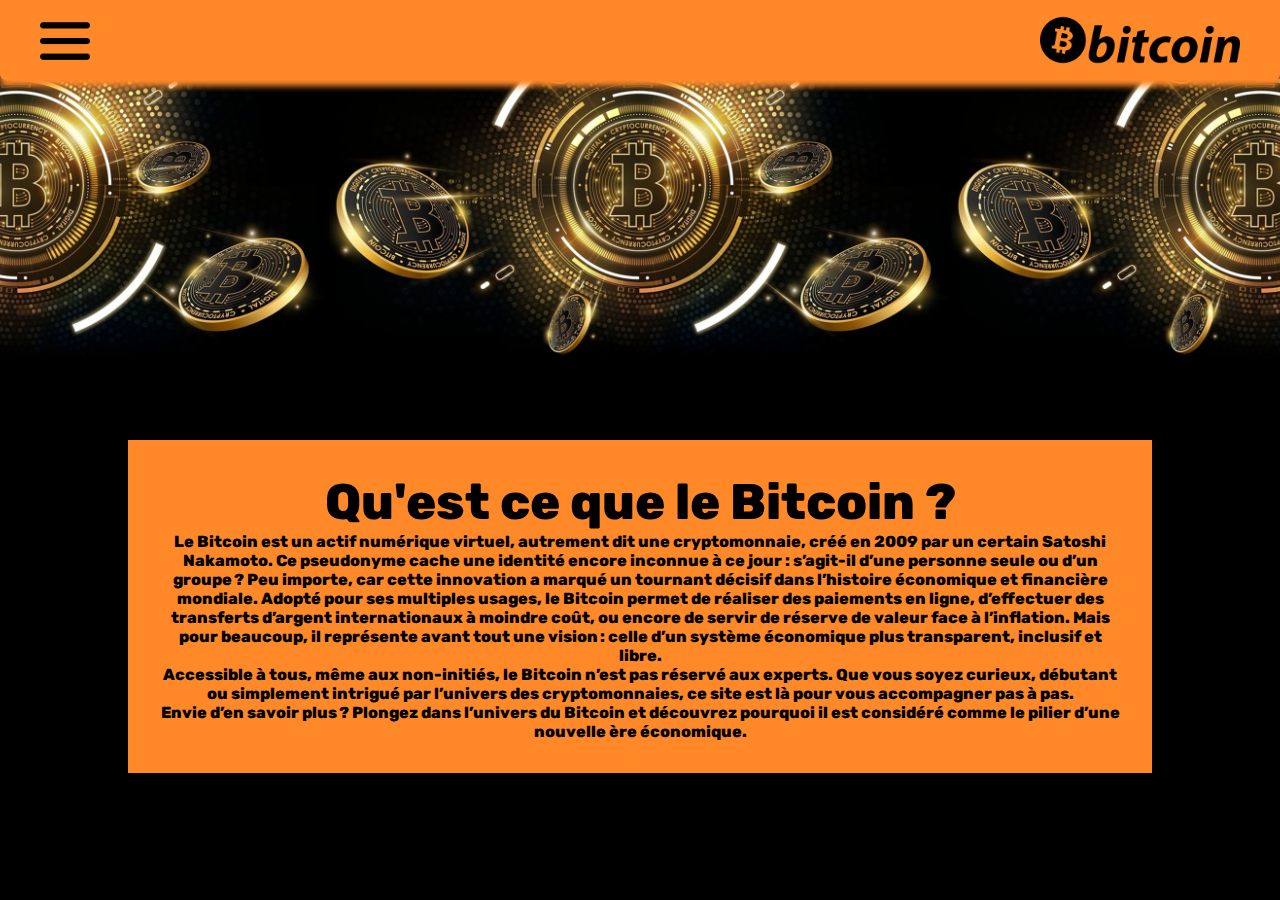
==== index.html @ 1015843f "start" ====
<!DOCTYPE html>
<html lang="fr">
  <head>
    <meta charset="UTF-8" />
    <meta name="viewport" content="width=device-width, initial-scale=1.0" />
    <link rel="stylesheet" href="./css/styles.css" />
    <title>Acceuil</title>
  </head>

  <body>
    <header>
      <nav class="menu">
        <input type="checkbox" id="burger-checkbox" class="burger-checkbox" />
        <label for="burger-checkbox" class="burger"
          ><img src="./img/menu.png" alt="menu" width="50" class="menu-img"
        /></label>
        <img src="./img/logo.png" alt="logo" />
        <ul class="menu-list">
          <li>
            <a href="./index.html" class="menu-item active">Acceuil </a>
          </li>
          <li>
            <hr />
          </li>

          <li>
            <a href="./pages/fonctionReelle.html" class="menu-item"
              >Fonctions réelles du Bitcoin <br />
              comparativement aux devises
            </a>
          </li>
          <li>
            <hr />
          </li>
          <li>
            <a href="./pages/modeDeCreation.html" class="menu-item"
              >Mode de création et de circulation</a
            >
          </li>
          <li>
            <hr />
          </li>
          <li>
            <a href="./pages/raisonsSucces.html" class="menu-item"
              >Raisons de son succès</a
            >
          </li>
          <li>
            <hr />
          </li>
          <li>
            <a href="./pages/perspectivesAvenir.html" class="menu-item"
              >Perspectives d’avenir
            </a>
          </li>
          <li>
            <hr />
          </li>
          <li>
            <a href="./pages/moyensControler.html" class="menu-item"
              >Moyens de le contrôler</a
            >
          </li>
          <li>
            <hr />
          </li>

          <li>
            <a href="./pages/placeSpeculatif.html" class="menu-item"
              >Place parmi les titres spéculatifs
            </a>
          </li>
          <li>
            <hr />
          </li>
          <li>
            <a href="./pages/consequencesEcolo.html" class="menu-item"
              >Consequances écologuiques
            </a>
          </li>
          <li>
            <hr />
          </li>
        </ul>
      </nav>
    </header>

    <section class="entete"></section>
    <div class="wrapper">
      <section class="info">
        <h1>Qu'est ce que le Bitcoin ?</h1>
        <p>
          Le Bitcoin est un actif numérique virtuel, autrement dit une
          cryptomonnaie, créé en 2009 par un certain Satoshi Nakamoto. Ce
          pseudonyme cache une identité encore inconnue à ce jour : s’agit-il
          d’une personne seule ou d’un groupe ? Peu importe, car cette
          innovation a marqué un tournant décisif dans l’histoire économique et
          financière mondiale. Adopté pour ses multiples usages, le Bitcoin
          permet de réaliser des paiements en ligne, d’effectuer des transferts
          d’argent internationaux à moindre coût, ou encore de servir de réserve
          de valeur face à l’inflation. Mais pour beaucoup, il représente avant
          tout une vision : celle d’un système économique plus transparent,
          inclusif et libre.
        </p>
        <p>
          Accessible à tous, même aux non-initiés, le Bitcoin n’est pas réservé
          aux experts. Que vous soyez curieux, débutant ou simplement intrigué
          par l’univers des cryptomonnaies, ce site est là pour vous accompagner
          pas à pas.
        </p>
        <p>
          Envie d’en savoir plus ? Plongez dans l’univers du Bitcoin et
          découvrez pourquoi il est considéré comme le pilier d’une nouvelle ère
          économique.
        </p>
      </section>
    </div>
  </body>
</html>
---- css/styles.css ----
@import url("https://fonts.googleapis.com/css2?family=Rubik:wght@300..900&display=swap");

* {
  margin: 0;
  padding: 0;
  box-sizing: border-box;
  list-style: none;
  text-align: center;
  font-family: "Rubik", serif;
  font-weight: 800;
  font-style: normal;
}

body {
  background-color: black;
}

.burger-checkbox {
  position: absolute;
  visibility: hidden;
}

.burger {
  position: relative;
  z-index: 1;
  cursor: pointer;
  display: block;
  border: none;
  background: transparent;
  width: 50px;
  height: 26px;
  top: 26px;
  left: 50px;
}

header {
  position: absolute;
  top: 0;
  width: 100%;
  height: 80px;
  border-radius: 0 0px 6px 6px;
  background-color: rgb(255, 137, 41);
  box-shadow: rgba(0, 0, 0, 0) 0px 10px 20px, rgb(255, 137, 41) 0px 6px 6px;
}

nav > img {
  width: 200px;
  position: absolute;
  top: -60px;
  right: 40px;
}
.menu-img {
  position: absolute;
  top: -10px;
  left: -10px;
}

.menu-list {
  font-family: "Rubik", serif;
  font-weight: 500;
  top: 0px;
  left: 0;
  position: absolute;
  display: grid;
  gap: 10px;
  padding: 0 30px;
  display: flex;
  flex-direction: column;
  justify-content: center;
  background-color: #ff8929ea;
  list-style-type: none;
  transform: translateY(-100%);
  transition: 0.3s;
  height: 800px;
}

.menu-item {
  display: block;
  padding: 8px;
  color: white;
  font-size: 25px;
  text-align: left;
  text-decoration: none;
}

.menu-item:hover {
  background: rgba(255, 255, 255, 0.2);
}

.burger-checkbox:checked ~ .menu-list {
  transform: translateX(0);
}

hr {
  background-color: white;
  border-radius: 50px;
  height: 5px;
}

.active {
  background-color: rgb(255, 255, 255);
  color: #ff9900e4;
  pointer-events: none;
}

.active::before {
  content: "❖ ";
}

.entete {
  margin-top: 10px;
  background-repeat: repeat-x;
  background-image: url(../img/back_img.jpg);
  height: 350px;
  background-position: center;
  background-size: contain;
  -webkit-box-shadow: 0px 14px 19px 1px rgba(0, 0, 0, 0.89);
  -moz-box-shadow: 0px 14px 19px 1px rgba(0, 0, 0, 0.89);
  box-shadow: 0px 14px 19px 1px rgba(0, 0, 0, 0.89);
}

h1 {
  font-size: 50px;
}

.info {
  padding: 2em;
  margin-top: 5em;
  width: 80%;
  background-color: #ff8929;
  align-items: center;
  margin-left: auto;
  margin-right: auto;

  box-shadow: rgba(0, 0, 0, 0.61) 0px 30px 90px;
}
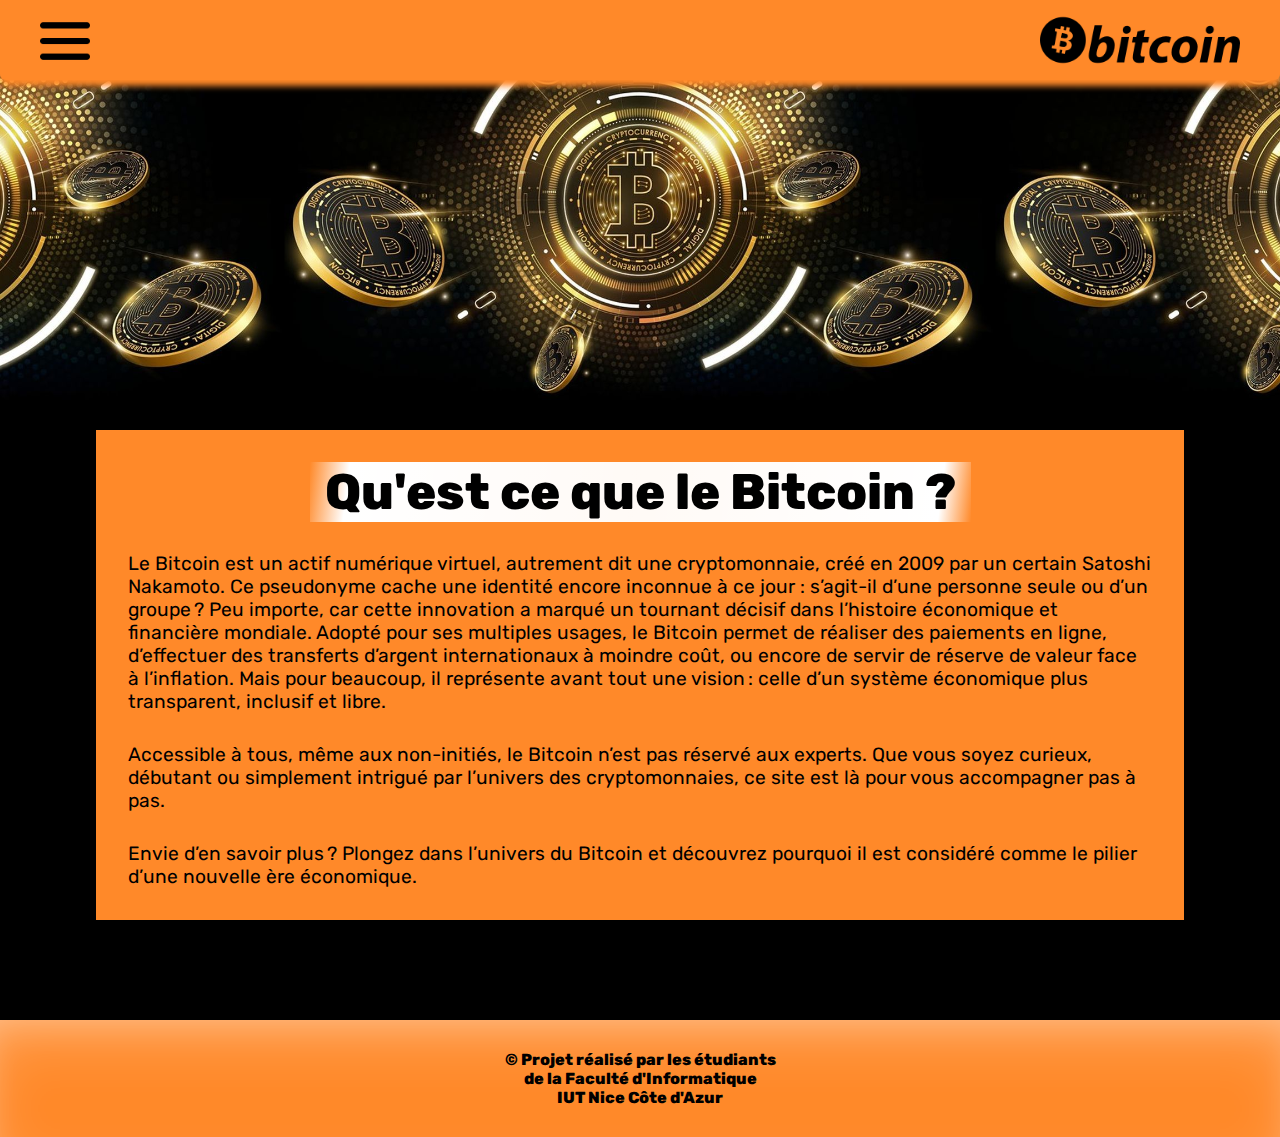
==== commit 197650e0: "acceuil" ====
--- a/index.html
+++ b/index.html
@@ -4,6 +4,7 @@
     <meta charset="UTF-8" />
     <meta name="viewport" content="width=device-width, initial-scale=1.0" />
     <link rel="stylesheet" href="./css/styles.css" />
+    <link rel="stylesheet" href="./css/acceuil.css" />
     <title>Acceuil</title>
   </head>
 
@@ -87,33 +88,37 @@
 
     <section class="entete"></section>
     <div class="wrapper">
-      <section class="info">
-        <h1>Qu'est ce que le Bitcoin ?</h1>
-        <p>
-          Le Bitcoin est un actif numérique virtuel, autrement dit une
-          cryptomonnaie, créé en 2009 par un certain Satoshi Nakamoto. Ce
-          pseudonyme cache une identité encore inconnue à ce jour : s’agit-il
-          d’une personne seule ou d’un groupe ? Peu importe, car cette
-          innovation a marqué un tournant décisif dans l’histoire économique et
-          financière mondiale. Adopté pour ses multiples usages, le Bitcoin
-          permet de réaliser des paiements en ligne, d’effectuer des transferts
-          d’argent internationaux à moindre coût, ou encore de servir de réserve
-          de valeur face à l’inflation. Mais pour beaucoup, il représente avant
-          tout une vision : celle d’un système économique plus transparent,
-          inclusif et libre.
-        </p>
-        <p>
-          Accessible à tous, même aux non-initiés, le Bitcoin n’est pas réservé
-          aux experts. Que vous soyez curieux, débutant ou simplement intrigué
-          par l’univers des cryptomonnaies, ce site est là pour vous accompagner
-          pas à pas.
-        </p>
-        <p>
-          Envie d’en savoir plus ? Plongez dans l’univers du Bitcoin et
-          découvrez pourquoi il est considéré comme le pilier d’une nouvelle ère
-          économique.
-        </p>
-      </section>
+      <h1>Qu'est ce que le Bitcoin ?</h1>
+      <p>
+        Le Bitcoin est un actif numérique virtuel, autrement dit une
+        cryptomonnaie, créé en 2009 par un certain Satoshi Nakamoto. Ce
+        pseudonyme cache une identité encore inconnue à ce jour : s’agit-il
+        d’une personne seule ou d’un groupe ? Peu importe, car cette innovation
+        a marqué un tournant décisif dans l’histoire économique et financière
+        mondiale. Adopté pour ses multiples usages, le Bitcoin permet de
+        réaliser des paiements en ligne, d’effectuer des transferts d’argent
+        internationaux à moindre coût, ou encore de servir de réserve de valeur
+        face à l’inflation. Mais pour beaucoup, il représente avant tout une
+        vision : celle d’un système économique plus transparent, inclusif et
+        libre.
+      </p>
+      <p>
+        Accessible à tous, même aux non-initiés, le Bitcoin n’est pas réservé
+        aux experts. Que vous soyez curieux, débutant ou simplement intrigué par
+        l’univers des cryptomonnaies, ce site est là pour vous accompagner pas à
+        pas.
+      </p>
+      <p>
+        Envie d’en savoir plus ? Plongez dans l’univers du Bitcoin et découvrez
+        pourquoi il est considéré comme le pilier d’une nouvelle ère économique.
+      </p>
     </div>
+    <footer>
+      <p>
+        © Projet réalisé par les étudiants <br />de la Faculté d'Informatique
+        <br />
+        IUT Nice Côte d'Azur
+      </p>
+    </footer>
   </body>
 </html>
--- a/css/styles.css
+++ b/css/styles.css
@@ -108,10 +108,9 @@
 }
 
 .entete {
-  margin-top: 10px;
   background-repeat: repeat-x;
   background-image: url(../img/back_img.jpg);
-  height: 350px;
+  height: 400px;
   background-position: center;
   background-size: contain;
   -webkit-box-shadow: 0px 14px 19px 1px rgba(0, 0, 0, 0.89);
@@ -121,16 +120,34 @@
 
 h1 {
   font-size: 50px;
+  width: fit-content;
+  padding: 0 15px;
+  margin-left: auto;
+  margin-right: auto;
+  background: linear-gradient(
+    97deg,
+    rgba(255, 137, 41, 1) 0%,
+    rgba(255, 255, 255, 1) 6%,
+    rgba(255, 255, 255, 0.9561011904761905) 49%,
+    rgba(255, 255, 255, 1) 95%,
+    rgba(255, 137, 41, 1) 100%
+  );
 }
-
-.info {
+.wrapper {
   padding: 2em;
-  margin-top: 5em;
-  width: 80%;
+  margin-top: 30px;
+  height: 100%;
+  width: 85%;
   background-color: #ff8929;
   align-items: center;
   margin-left: auto;
   margin-right: auto;
+}
 
-  box-shadow: rgba(0, 0, 0, 0.61) 0px 30px 90px;
+footer {
+  margin-top: 100px;
+  padding: 30px;
+  background-color: #ff8929;
+  box-shadow: rgba(255, 255, 255, 0.25) 0px 30px 60px -12px inset,
+    rgba(255, 255, 255, 0.3) 0px 18px 36px -18px inset;
 }
--- a/css/acceuil.css
+++ b/css/acceuil.css
@@ -0,0 +1,7 @@
+.wrapper p {
+  font-weight: 400;
+  text-align: left;
+  display: block;
+  margin-top: 30px;
+  font-size: larger;
+}
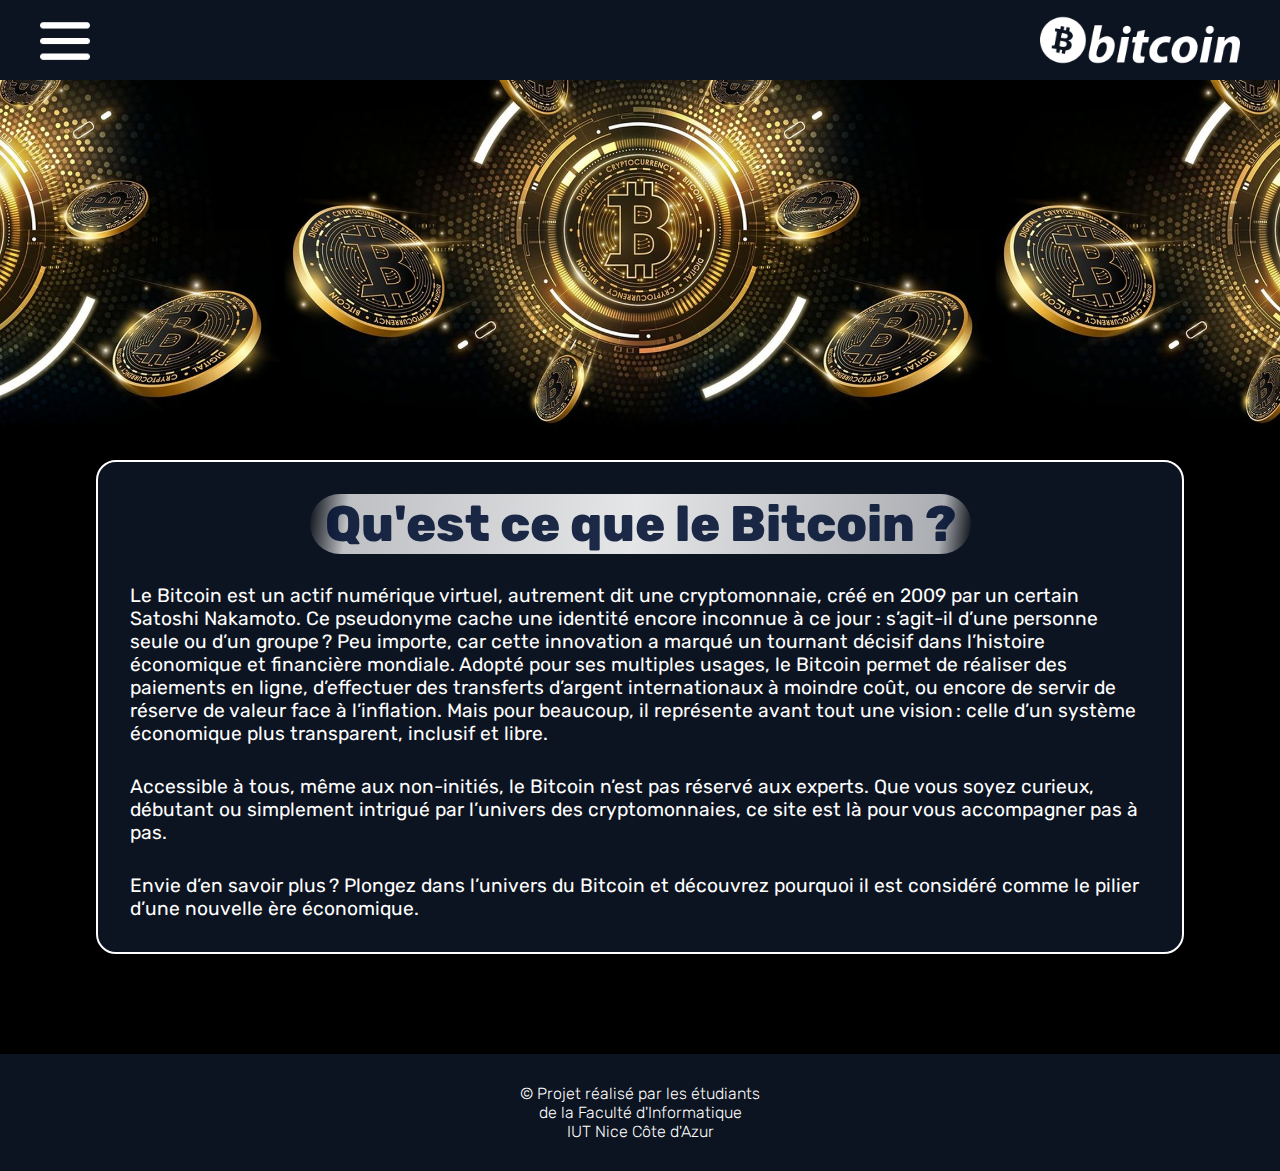
==== commit fc4eade7: "acceuil en accueil, couleur, menu, fontweight, etc je sais pas quoi dire mdrrr" ====
--- a/index.html
+++ b/index.html
@@ -4,8 +4,8 @@
     <meta charset="UTF-8" />
     <meta name="viewport" content="width=device-width, initial-scale=1.0" />
     <link rel="stylesheet" href="./css/styles.css" />
-    <link rel="stylesheet" href="./css/acceuil.css" />
-    <title>Acceuil</title>
+    <link rel="stylesheet" href="./css/accueil.css" />
+    <title>Accueil</title>
   </head>
 
   <body>
@@ -18,7 +18,7 @@
         <img src="./img/logo.png" alt="logo" />
         <ul class="menu-list">
           <li>
-            <a href="./index.html" class="menu-item active">Acceuil </a>
+            <a href="./index.html" class="menu-item active">Accueil </a>
           </li>
           <li>
             <hr />
@@ -76,7 +76,7 @@
           </li>
           <li>
             <a href="./pages/consequencesEcolo.html" class="menu-item"
-              >Consequances écologuiques
+              >Consequences écologiques
             </a>
           </li>
           <li>
--- a/css/styles.css
+++ b/css/styles.css
@@ -12,7 +12,8 @@
 }
 
 body {
-  background-color: black;
+  background-color: #000000;
+  color: white;
 }
 
 .burger-checkbox {
@@ -31,16 +32,15 @@
   height: 26px;
   top: 26px;
   left: 50px;
+  filter: brightness(0) invert(1);
 }
 
 header {
-  position: absolute;
+  position: fixed;
   top: 0;
   width: 100%;
   height: 80px;
-  border-radius: 0 0px 6px 6px;
-  background-color: rgb(255, 137, 41);
-  box-shadow: rgba(0, 0, 0, 0) 0px 10px 20px, rgb(255, 137, 41) 0px 6px 6px;
+  background-color: #0d1421;
 }
 
 nav > img {
@@ -48,6 +48,7 @@
   position: absolute;
   top: -60px;
   right: 40px;
+  filter: brightness(0) invert(1);
 }
 .menu-img {
   position: absolute;
@@ -67,11 +68,11 @@
   display: flex;
   flex-direction: column;
   justify-content: center;
-  background-color: #ff8929ea;
+  background-color: #0d1421e3;;
   list-style-type: none;
   transform: translateY(-100%);
   transition: 0.3s;
-  height: 800px;
+  height: 720px;
 }
 
 .menu-item {
@@ -99,7 +100,7 @@
 
 .active {
   background-color: rgb(255, 255, 255);
-  color: #ff9900e4;
+  color: #0d1421e3;
   pointer-events: none;
 }
 
@@ -108,7 +109,8 @@
 }
 
 .entete {
-  background-repeat: repeat-x;
+  margin-top: 30px;
+  background-repeat:repeat;
   background-image: url(../img/back_img.jpg);
   height: 400px;
   background-position: center;
@@ -119,6 +121,8 @@
 }
 
 h1 {
+  margin-bottom: 30px;
+  color: #021232e3;
   font-size: 50px;
   width: fit-content;
   padding: 0 15px;
@@ -126,28 +130,52 @@
   margin-right: auto;
   background: linear-gradient(
     97deg,
-    rgba(255, 137, 41, 1) 0%,
+    #080d15 0%,
+    rgba(255, 255, 255, 0.735) 6%,
+    rgba(255, 255, 255, 0.893) 49%,
+    rgba(255, 255, 255, 0.653) 95%,
+    #070b13fb 100%
+  );
+  border-radius: 40px;
+}
+
+h2 {
+  width: fit-content;
+  padding: 0 15px;
+  background: linear-gradient(
+    97deg,
+    #080d15 0%,
     rgba(255, 255, 255, 1) 6%,
     rgba(255, 255, 255, 0.9561011904761905) 49%,
     rgba(255, 255, 255, 1) 95%,
-    rgba(255, 137, 41, 1) 100%
+    #080d15 100%
   );
 }
 .wrapper {
+  border: 2px white solid;
+  border-radius: 20px;
   padding: 2em;
   margin-top: 30px;
   height: 100%;
   width: 85%;
-  background-color: #ff8929;
+  background-color: #0d1421;
   align-items: center;
   margin-left: auto;
   margin-right: auto;
 }
 
+.wrapper p {
+  font-weight: 100;
+  color: white;
+  
+}
+
 footer {
   margin-top: 100px;
   padding: 30px;
-  background-color: #ff8929;
-  box-shadow: rgba(255, 255, 255, 0.25) 0px 30px 60px -12px inset,
-    rgba(255, 255, 255, 0.3) 0px 18px 36px -18px inset;
+  background-color: #0d1421;
+  color: white;
+  
 }
+footer p {
+  font-weight: 100;}
--- a/css/accueil.css
+++ b/css/accueil.css
@@ -0,0 +1,7 @@
+.wrapper p {
+  font-weight: 400;
+  text-align: left;
+  display: block;
+  margin-top: 30px;
+  font-size: larger;
+}
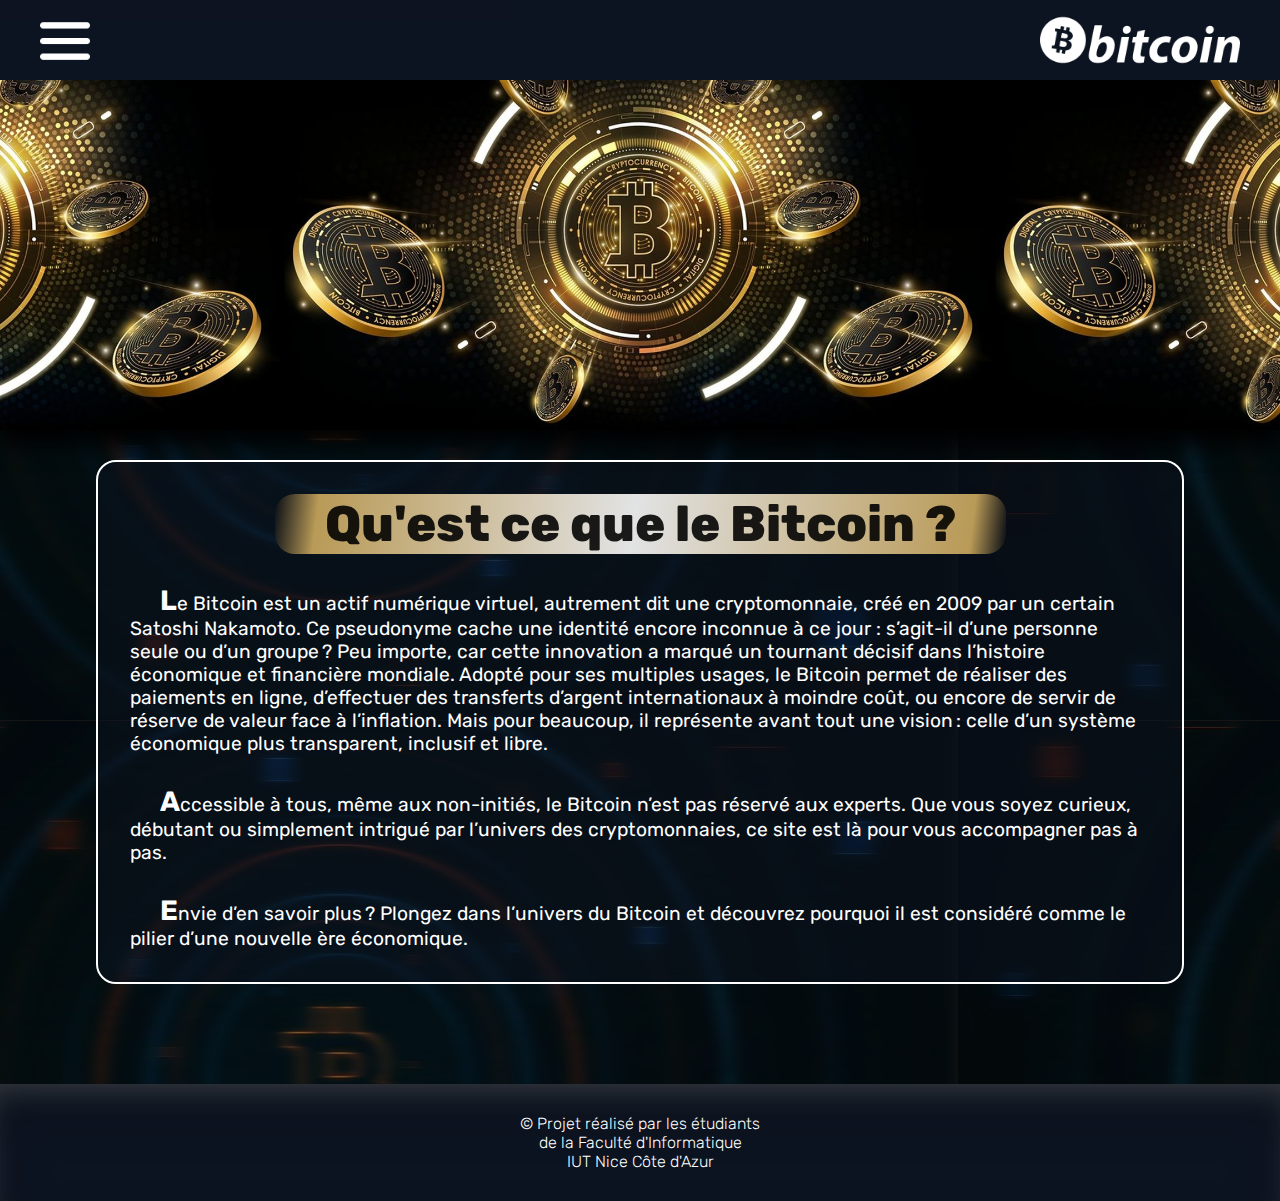
==== commit e4460c4b: "jai modifie le fond, aussi jai change lordre des trucs dans le menu pour plus de coherence et sinon " ====
--- a/index.html
+++ b/index.html
@@ -13,19 +13,35 @@
       <nav class="menu">
         <input type="checkbox" id="burger-checkbox" class="burger-checkbox" />
         <label for="burger-checkbox" class="burger"
-          ><img src="./img/menu.png" alt="menu" width="50" class="menu-img"
+          ><img src="../img/menu.png" alt="menu" width="50" class="menu-img"
         /></label>
-        <img src="./img/logo.png" alt="logo" />
+        <img src="../img/logo.png" alt="logo" />
         <ul class="menu-list">
           <li>
-            <a href="./index.html" class="menu-item active">Accueil </a>
+            <a href="../index.html" class="menu-item active">Accueil </a>
+          </li>
+          <li>
+            <hr />
+          </li>
+          <li>
+            <a href="../pages/modeDeCreation.html" class="menu-item"
+              >Mode de création et de circulation</a
+            >
+          </li>
+          <li>
+            <hr />
+          </li>
+          <li>
+            <a href="../pages/raisonsSucces.html" class="menu-item"
+              >Raisons de son succès</a
+            >
           </li>
           <li>
             <hr />
           </li>
 
           <li>
-            <a href="./pages/fonctionReelle.html" class="menu-item"
+            <a href="../pages/fonctionReelle.html" class="menu-item"
               >Fonctions réelles du Bitcoin <br />
               comparativement aux devises
             </a>
@@ -34,31 +50,18 @@
             <hr />
           </li>
           <li>
-            <a href="./pages/modeDeCreation.html" class="menu-item"
-              >Mode de création et de circulation</a
-            >
-          </li>
-          <li>
-            <hr />
-          </li>
-          <li>
-            <a href="./pages/raisonsSucces.html" class="menu-item"
-              >Raisons de son succès</a
-            >
-          </li>
-          <li>
-            <hr />
-          </li>
-          <li>
-            <a href="./pages/perspectivesAvenir.html" class="menu-item"
-              >Perspectives d’avenir
+            <a href="../pages/placeSpeculatif.html" class="menu-item"
+              >Place parmi les titres spéculatifs
             </a>
           </li>
           <li>
             <hr />
           </li>
+
+
+
           <li>
-            <a href="./pages/moyensControler.html" class="menu-item"
+            <a href="../pages/moyensControler.html" class="menu-item"
               >Moyens de le contrôler</a
             >
           </li>
@@ -66,17 +69,18 @@
             <hr />
           </li>
 
+
           <li>
-            <a href="./pages/placeSpeculatif.html" class="menu-item"
-              >Place parmi les titres spéculatifs
+            <a href="../pages/consequencesEcolo.html" class="menu-item"
+              >Consequences écologiques
             </a>
           </li>
           <li>
             <hr />
           </li>
           <li>
-            <a href="./pages/consequencesEcolo.html" class="menu-item"
-              >Consequences écologiques
+            <a href="../pages/perspectivesAvenir.html" class="menu-item"
+              >Perspectives d’avenir
             </a>
           </li>
           <li>
--- a/css/styles.css
+++ b/css/styles.css
@@ -12,9 +12,9 @@
 }
 
 body {
-  background-color: #000000;
-  color: white;
-}
+  background-image: url(../img/imageWrapper.png);
+  color: white;
+background-position-x: -275px;}
 
 .burger-checkbox {
   position: absolute;
@@ -64,11 +64,12 @@
   position: absolute;
   display: grid;
   gap: 10px;
+  margin-top: 20px;
   padding: 0 30px;
   display: flex;
   flex-direction: column;
   justify-content: center;
-  background-color: #0d1421e3;;
+  background-color: #0d1421eb;
   list-style-type: none;
   transform: translateY(-100%);
   transition: 0.3s;
@@ -93,14 +94,15 @@
 }
 
 hr {
-  background-color: white;
+  background-color: #b99a57;
   border-radius: 50px;
   height: 5px;
 }
 
 .active {
   background-color: rgb(255, 255, 255);
-  color: #0d1421e3;
+  color: #b99a57;
+
   pointer-events: none;
 }
 
@@ -110,7 +112,7 @@
 
 .entete {
   margin-top: 30px;
-  background-repeat:repeat;
+  background-repeat: repeat;
   background-image: url(../img/back_img.jpg);
   height: 400px;
   background-position: center;
@@ -122,21 +124,23 @@
 
 h1 {
   margin-bottom: 30px;
-  color: #021232e3;
+  color: #000000e3;
   font-size: 50px;
   width: fit-content;
-  padding: 0 15px;
+  padding: 0 50px;
   margin-left: auto;
   margin-right: auto;
   background: linear-gradient(
     97deg,
     #080d15 0%,
-    rgba(255, 255, 255, 0.735) 6%,
-    rgba(255, 255, 255, 0.893) 49%,
-    rgba(255, 255, 255, 0.653) 95%,
+
+    #b99a57 6%,
+    #ffffffe1 49%,
+
+    #b99a57 95%,
     #070b13fb 100%
   );
-  border-radius: 40px;
+  border-radius: 20px;
 }
 
 h2 {
@@ -145,11 +149,15 @@
   background: linear-gradient(
     97deg,
     #080d15 0%,
-    rgba(255, 255, 255, 1) 6%,
-    rgba(255, 255, 255, 0.9561011904761905) 49%,
-    rgba(255, 255, 255, 1) 95%,
-    #080d15 100%
+
+    #b99a57 6%,
+    #ffffffe1 49%,
+
+    #b99a57 95%,
+    #070b13fb 100%
   );
+  color: #000;
+  padding: 5px 30px;
 }
 .wrapper {
   border: 2px white solid;
@@ -158,7 +166,7 @@
   margin-top: 30px;
   height: 100%;
   width: 85%;
-  background-color: #0d1421;
+  background-color: #0d142171;
   align-items: center;
   margin-left: auto;
   margin-right: auto;
@@ -167,7 +175,11 @@
 .wrapper p {
   font-weight: 100;
   color: white;
-  
+}
+.wrapper p::first-letter {
+  font-weight: 700;
+  font-size: 28px;
+  padding-left: 30px;
 }
 
 footer {
@@ -175,7 +187,18 @@
   padding: 30px;
   background-color: #0d1421;
   color: white;
-  
+  box-shadow: rgba(0, 0, 0, 0.25) 0px 30px 60px -12px inset,
+    rgba(255, 255, 255, 0.3) 0px 18px 36px -18px inset;
 }
 footer p {
-  font-weight: 100;}
+  font-weight: 100;
+}
+
+.intro {
+  font-style: italic;
+  font-size: 27px;
+  background-color: #151d2c;
+  padding: 10px;
+  border-left: 2px white solid;
+  border-right: 2px white solid;
+}
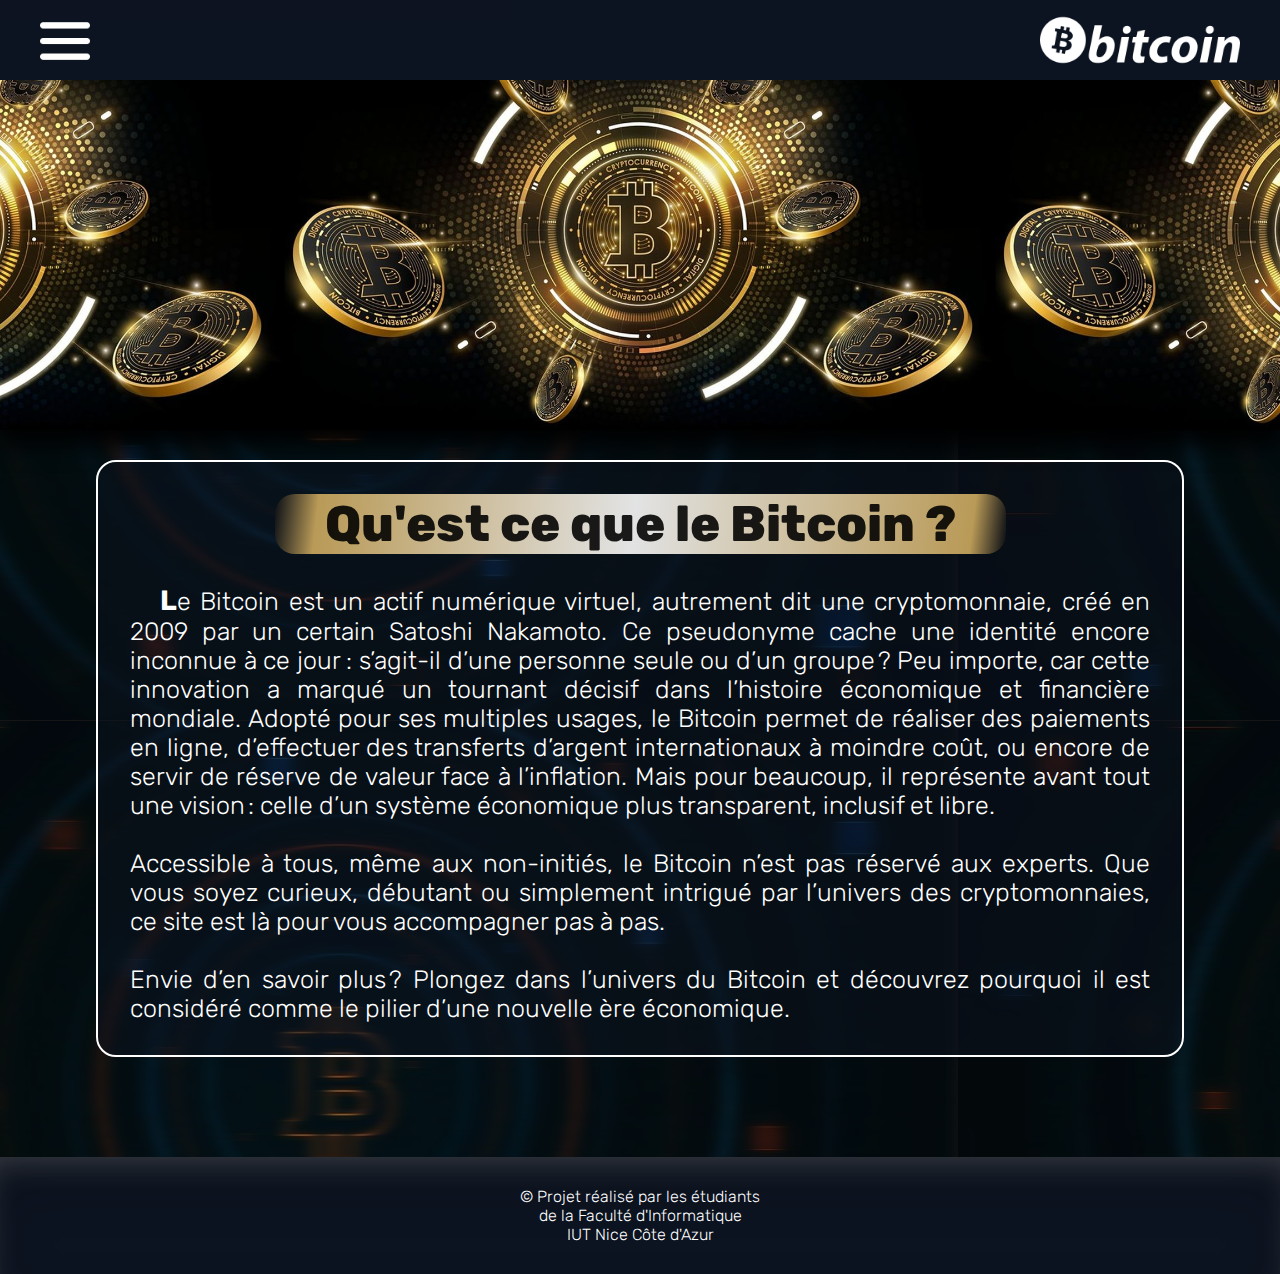
==== commit 20bb8cd0: "ajout de texte, réglage de soucis" ====
--- a/index.html
+++ b/index.html
@@ -1,128 +1,113 @@
 <!DOCTYPE html>
 <html lang="fr">
-  <head>
-    <meta charset="UTF-8" />
-    <meta name="viewport" content="width=device-width, initial-scale=1.0" />
-    <link rel="stylesheet" href="./css/styles.css" />
-    <link rel="stylesheet" href="./css/accueil.css" />
-    <title>Accueil</title>
-  </head>
 
-  <body>
-    <header>
-      <nav class="menu">
-        <input type="checkbox" id="burger-checkbox" class="burger-checkbox" />
-        <label for="burger-checkbox" class="burger"
-          ><img src="../img/menu.png" alt="menu" width="50" class="menu-img"
-        /></label>
-        <img src="../img/logo.png" alt="logo" />
-        <ul class="menu-list">
-          <li>
-            <a href="../index.html" class="menu-item active">Accueil </a>
-          </li>
-          <li>
-            <hr />
-          </li>
-          <li>
-            <a href="../pages/modeDeCreation.html" class="menu-item"
-              >Mode de création et de circulation</a
-            >
-          </li>
-          <li>
-            <hr />
-          </li>
-          <li>
-            <a href="../pages/raisonsSucces.html" class="menu-item"
-              >Raisons de son succès</a
-            >
-          </li>
-          <li>
-            <hr />
-          </li>
+<head>
+  <meta charset="UTF-8" />
+  <meta name="viewport" content="width=device-width, initial-scale=1.0" />
+  <link rel="stylesheet" href="./css/styles.css" />
+  <link rel="stylesheet" href="./css/accueil.css" />
+  <title>Accueil</title>
+</head>
 
-          <li>
-            <a href="../pages/fonctionReelle.html" class="menu-item"
-              >Fonctions réelles du Bitcoin <br />
-              comparativement aux devises
-            </a>
-          </li>
-          <li>
-            <hr />
-          </li>
-          <li>
-            <a href="../pages/placeSpeculatif.html" class="menu-item"
-              >Place parmi les titres spéculatifs
-            </a>
-          </li>
-          <li>
-            <hr />
-          </li>
+<body>
+  <header>
+    <nav class="menu">
+      <input type="checkbox" id="burger-checkbox" class="burger-checkbox" />
+      <label for="burger-checkbox" class="burger"><img src="../img/menu.png" alt="menu" width="50"
+          class="menu-img" /></label>
+      <img src="../img/logo.png" alt="logo" />
+      <ul class="menu-list">
+        <li>
+          <a href="../index.html" class="menu-item active">Accueil </a>
+        </li>
+        <li>
+          <hr />
+        </li>
+        <li>
+          <a href="../pages/modeDeCreation.html" class="menu-item">Mode de création et de circulation</a>
+        </li>
+        <li>
+          <hr />
+        </li>
+        <li>
+          <a href="../pages/raisonsSucces.html" class="menu-item">Raisons de son succès</a>
+        </li>
+        <li>
+          <hr />
+        </li>
+
+        <li>
+          <a href="../pages/fonctionReelle.html" class="menu-item">Fonctions réelles du Bitcoin <br />
+            comparativement aux devises
+          </a>
+        </li>
+        <li>
+          <hr />
+        </li>
+        <li>
+          <a href="../pages/placeSpeculatif.html" class="menu-item">Place parmi les titres spéculatifs
+          </a>
+        </li>
+        <li>
+          <hr />
+        </li>
 
 
 
-          <li>
-            <a href="../pages/moyensControler.html" class="menu-item"
-              >Moyens de le contrôler</a
-            >
-          </li>
-          <li>
-            <hr />
-          </li>
+        <li>
+          <a href="../pages/moyensControler.html" class="menu-item">Moyens de le contrôler</a>
+        </li>
+        <li>
+          <hr />
+        </li>
 
 
-          <li>
-            <a href="../pages/consequencesEcolo.html" class="menu-item"
-              >Consequences écologiques
-            </a>
-          </li>
-          <li>
-            <hr />
-          </li>
-          <li>
-            <a href="../pages/perspectivesAvenir.html" class="menu-item"
-              >Perspectives d’avenir
-            </a>
-          </li>
-          <li>
-            <hr />
-          </li>
-        </ul>
-      </nav>
-    </header>
+        <li>
+          <a href="../pages/consequencesEcolo.html" class="menu-item">Consequences écologiques
+          </a>
+        </li>
+        <li>
+          <hr />
+        </li>
+        <li>
+          <a href="../pages/perspectivesAvenir.html" class="menu-item">Perspectives d’avenir
+          </a>
+        </li>
+        <li>
+          <hr />
+        </li>
+      </ul>
+    </nav>
+  </header>
 
-    <section class="entete"></section>
-    <div class="wrapper">
-      <h1>Qu'est ce que le Bitcoin ?</h1>
-      <p>
-        Le Bitcoin est un actif numérique virtuel, autrement dit une
-        cryptomonnaie, créé en 2009 par un certain Satoshi Nakamoto. Ce
-        pseudonyme cache une identité encore inconnue à ce jour : s’agit-il
-        d’une personne seule ou d’un groupe ? Peu importe, car cette innovation
-        a marqué un tournant décisif dans l’histoire économique et financière
-        mondiale. Adopté pour ses multiples usages, le Bitcoin permet de
-        réaliser des paiements en ligne, d’effectuer des transferts d’argent
-        internationaux à moindre coût, ou encore de servir de réserve de valeur
-        face à l’inflation. Mais pour beaucoup, il représente avant tout une
-        vision : celle d’un système économique plus transparent, inclusif et
-        libre.
-      </p>
-      <p>
-        Accessible à tous, même aux non-initiés, le Bitcoin n’est pas réservé
-        aux experts. Que vous soyez curieux, débutant ou simplement intrigué par
-        l’univers des cryptomonnaies, ce site est là pour vous accompagner pas à
-        pas.
-      </p>
-      <p>
-        Envie d’en savoir plus ? Plongez dans l’univers du Bitcoin et découvrez
-        pourquoi il est considéré comme le pilier d’une nouvelle ère économique.
-      </p>
-    </div>
-    <footer>
-      <p>
-        © Projet réalisé par les étudiants <br />de la Faculté d'Informatique
-        <br />
-        IUT Nice Côte d'Azur
-      </p>
-    </footer>
-  </body>
-</html>
+  <section class="entete"></section>
+  <div class="wrapper">
+    <h1>Qu'est ce que le Bitcoin ?</h1>
+    <p>
+      Le Bitcoin est un actif numérique virtuel, autrement dit une
+      cryptomonnaie, créé en 2009 par un certain Satoshi Nakamoto. Ce
+      pseudonyme cache une identité encore inconnue à ce jour : s’agit-il
+      d’une personne seule ou d’un groupe ? Peu importe, car cette innovation
+      a marqué un tournant décisif dans l’histoire économique et financière
+      mondiale. Adopté pour ses multiples usages, le Bitcoin permet de
+      réaliser des paiements en ligne, d’effectuer des transferts d’argent
+      internationaux à moindre coût, ou encore de servir de réserve de valeur
+      face à l’inflation. Mais pour beaucoup, il représente avant tout une
+      vision : celle d’un système économique plus transparent, inclusif et
+      libre.<br /><br />Accessible à tous, même aux non-initiés, le Bitcoin n’est pas réservé
+      aux experts. Que vous soyez curieux, débutant ou simplement intrigué par
+      l’univers des cryptomonnaies, ce site est là pour vous accompagner pas à
+      pas.<br /><br />Envie d’en savoir plus ? Plongez dans l’univers du Bitcoin et découvrez
+      pourquoi il est considéré comme le pilier d’une nouvelle ère économique.
+    </p>
+  </div>
+  <footer>
+    <p>
+      © Projet réalisé par les étudiants <br />de la Faculté d'Informatique
+      <br />
+      IUT Nice Côte d'Azur
+    </p>
+  </footer>
+</body>
+
+</html>--- a/css/styles.css
+++ b/css/styles.css
@@ -175,7 +175,10 @@
 .wrapper p {
   font-weight: 100;
   color: white;
-}
+  text-align: justify;
+  font-size: 25px;
+}
+
 .wrapper p::first-letter {
   font-weight: 700;
   font-size: 28px;
@@ -202,3 +205,21 @@
   border-left: 2px white solid;
   border-right: 2px white solid;
 }
+h2 {
+  margin-top: 30px;
+  margin-bottom: 30px;
+}
+
+.wrapper p {
+  text-align: justify;
+  font-size: 25px;
+}
+
+.wrapper p::first-letter {
+  font-weight: 700;
+  font-size: 28px;
+}
+
+.wrapper a {
+  color: white;
+}
--- a/css/accueil.css
+++ b/css/accueil.css
@@ -1,7 +1,7 @@
-.wrapper p {
+/* .wrapper p {
   font-weight: 400;
   text-align: left;
   display: block;
   margin-top: 30px;
   font-size: larger;
-}
+} */
